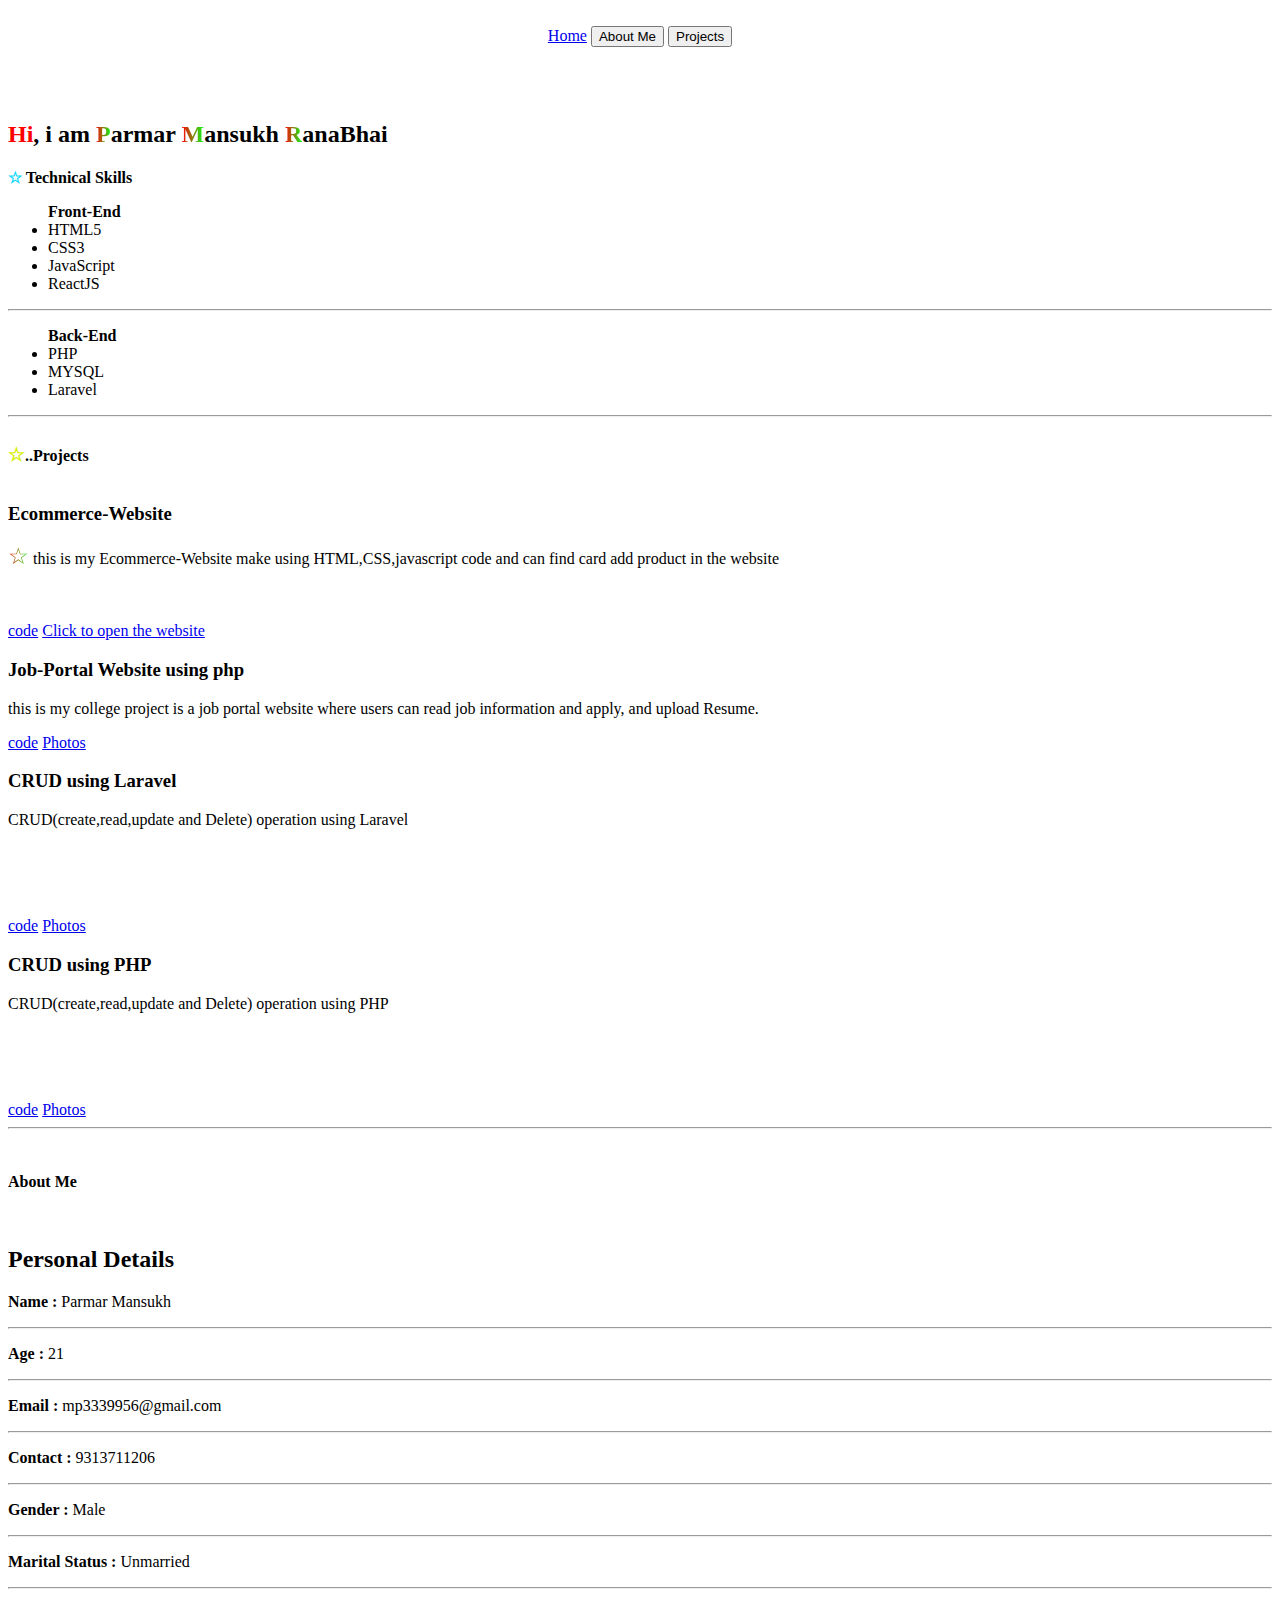
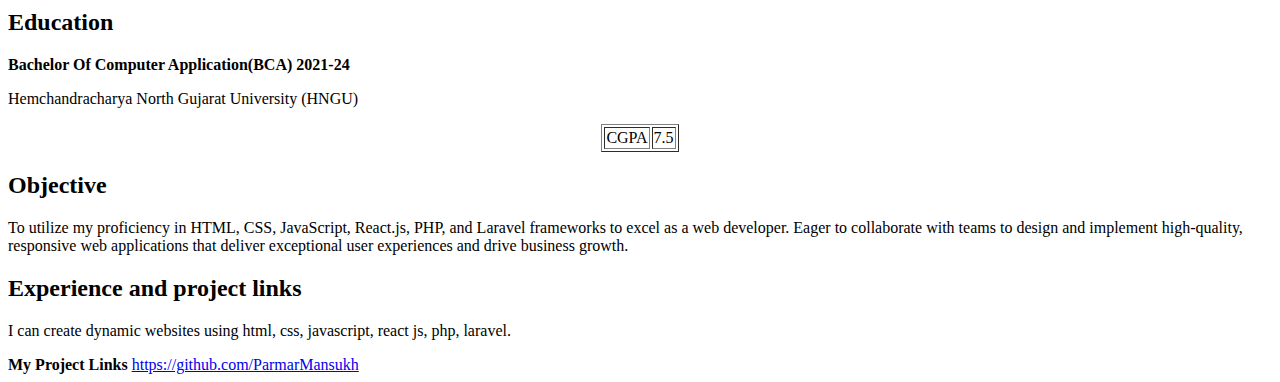
==== index.html @ dc697dc8 "Add files via upload" ====
<!DOCTYPE html>
<html lang="en">
  <head>
    <meta charset="UTF-8" />
    <meta name="viewport" content="width=device-width, initial-scale=1.0" />
    <title>Haresh</title>
    <link rel="stylesheet" href="style.css" />
  </head>
  <style>

    k{
      color:red;
      background: linear-gradient(

to right, rgb(255, 5, 5), #08ff14,rgb(7, 204, 253));

background-size: 200% auto;

-webkit-background-clip: text;

-webkit-text-fill-color: transparent;

animation: gradient 3s linear infinite; }

@keyframes gradient {

0% { background-position: 0% 75%; }

50% { background-position: 100% 50%; }

100% { background-position: 0% 70%; }

    }
  </style>
  <body>
    <br />
    <center>
      <header>
        <nav>
          <a href="index.html" class="navitems">Home</a>
          <button id="endbtn" class="navitems">About Me</button>
          <button id="midBtn" class="navitems">Projects</button>
        </nav>
        <br /><br /><br />
      </header>
    </center>
    <h2 class="name">
      <span style="color: red">Hi</span>, i am <k>P</k>armar <k>M</k>ansukh <k>R</k>anaBhai
    </h2>
    <b class="fheader"
      ><span class="techlogo"><t style="color: rgb(11, 216, 252);">☆</t></span> Technical Skills</b
    >
    <section class="first-section">
      <ul>
        <b>Front-End</b
        ><br />
        <li>HTML5</li>
        <li>CSS3</li>
        <li>JavaScript</li>
        <li>ReactJS</li>
      </ul>
      <hr />
      <ul>
        <b>Back-End</b
        ><br />
        <li>PHP</li>
        <li>MYSQL</li>
        <li>Laravel</li>
      </ul>
    </section>
    <hr class="hr" />
    <br /> 
    <b id="projectheader" class="s-header"><t style="color: rgb(217, 240, 12) ;font-size: 19px;">☆</t>..Projects</b>
    <br><br> 
    <section class="project-sec">
      <div class="project-card">
        <h3 class="pro-title">Ecommerce-Website</h3>
        <p>
          <k style="font-size: 23px;">☆</k> this is my Ecommerce-Website make using HTML,CSS,javascript code and can find
          card add product in the website
          <br /> <br> <br>
        </p>
        <a
          href="https://github.com/ParmarMansukh/Ecommerce"
          class="proelem"
          >code</a
        >
        <a href="https://parmarmansukh.github.io/Ecommerce/" class="proelem">Click to open the website</a>
      </div>

      <div class="project-card">
        <h3 class="pro-title">Job-Portal Website using php</h3>
        <p>
          this is my college project is a job portal website where users can read job information and apply,
          and upload Resume.
         
        </p>
        <a
          href="https://github.com/ParmarMansukh/College-Project-Job-Portal-website"
          class="proelem"
          >code</a
        >
        <a href="geo/index.html" class="proelem">Photos</a>
      </div>

      <div class="project-card">
        <h3 class="pro-title">CRUD using Laravel</h3>
        <p>
          CRUD(create,read,update and Delete) operation using Laravel
          <br /><br /> <br> <br> <br>
        </p>
        <a
          href="https://github.com/ParmarMansukh/crud_using_laravael"
          class="proelem"
          >code</a
        >
        <a href="laracrud/index.html" class="proelem">Photos</a>
      </div>

      <div class="project-card">
        <h3 class="pro-title">CRUD using PHP</h3>
        <p>
          CRUD(create,read,update and Delete) operation using PHP
          <br />
          <br />
          <br />
          <br />
          <br />
        </p>
        <a
          href="https://github.com/ParmarMansukh/PHP-Crud-Using"
          class="proelem"
          >code</a
        >
        <a href="phpcrud/index.html" class="proelem">Photos</a>
      </div>
    </section>
    <hr />
    <br /><br />
    <b id="aboutheader" class="fheader">About Me</b>
    <br /><br /><br />
    <section class="About-section">
      <div class="psdetails">
        <div class="card">
          <h2>Personal Details</h2>

          <div class="details">
            <p><strong>Name : </strong> Parmar Mansukh</p>
            <hr class="blue" />
            <p><strong>Age : </strong> 21</p>
            <hr />
            <p><strong>Email : </strong> mp3339956@gmail.com</p>
            <hr />
            <p><strong>Contact : </strong> 9313711206</p>
            <hr />
          
            <p><strong>Gender : </strong> Male</p>
            <hr />
            <p><strong>Marital Status : </strong> Unmarried</p>
            <hr />
          </div>
        </div>
        <div class="card">
          <h2>Education</h2>
          <strong>Bachelor Of Computer Application(BCA) 2021-24</strong>
          <p>Hemchandracharya North Gujarat University (HNGU)</p>
<center>

  <table border="1">
   
            <tbody>
              <tr>
                <td>CGPA</td>
                <td>7.5</td>
              </tr>
              
            </tbody>
          </table>
        </center>
        </div>

        <div class="card">
          <h2>Objective</h2>
          <p>
            To utilize my proficiency in HTML, CSS,
            JavaScript, React.js, PHP, and Laravel frameworks to excel as a web
            developer. Eager to collaborate with teams to design and implement
            high-quality, responsive web applications that deliver exceptional
            user experiences and drive business growth.
          </p>
        </div>
        <div class="card">
          <h2>Experience and project links</h2>
          <p>
             I can
            create dynamic websites using html, css, javascript, react js, php,
            laravel.
          </p>
          <strong>My Project Links</strong>
          <a href="https://github.com/ParmarMansukh">https://github.com/ParmarMansukh</a>
        </div>
      </div>
    </section>

    <script src="script.js"></script>
  </body>
</html>
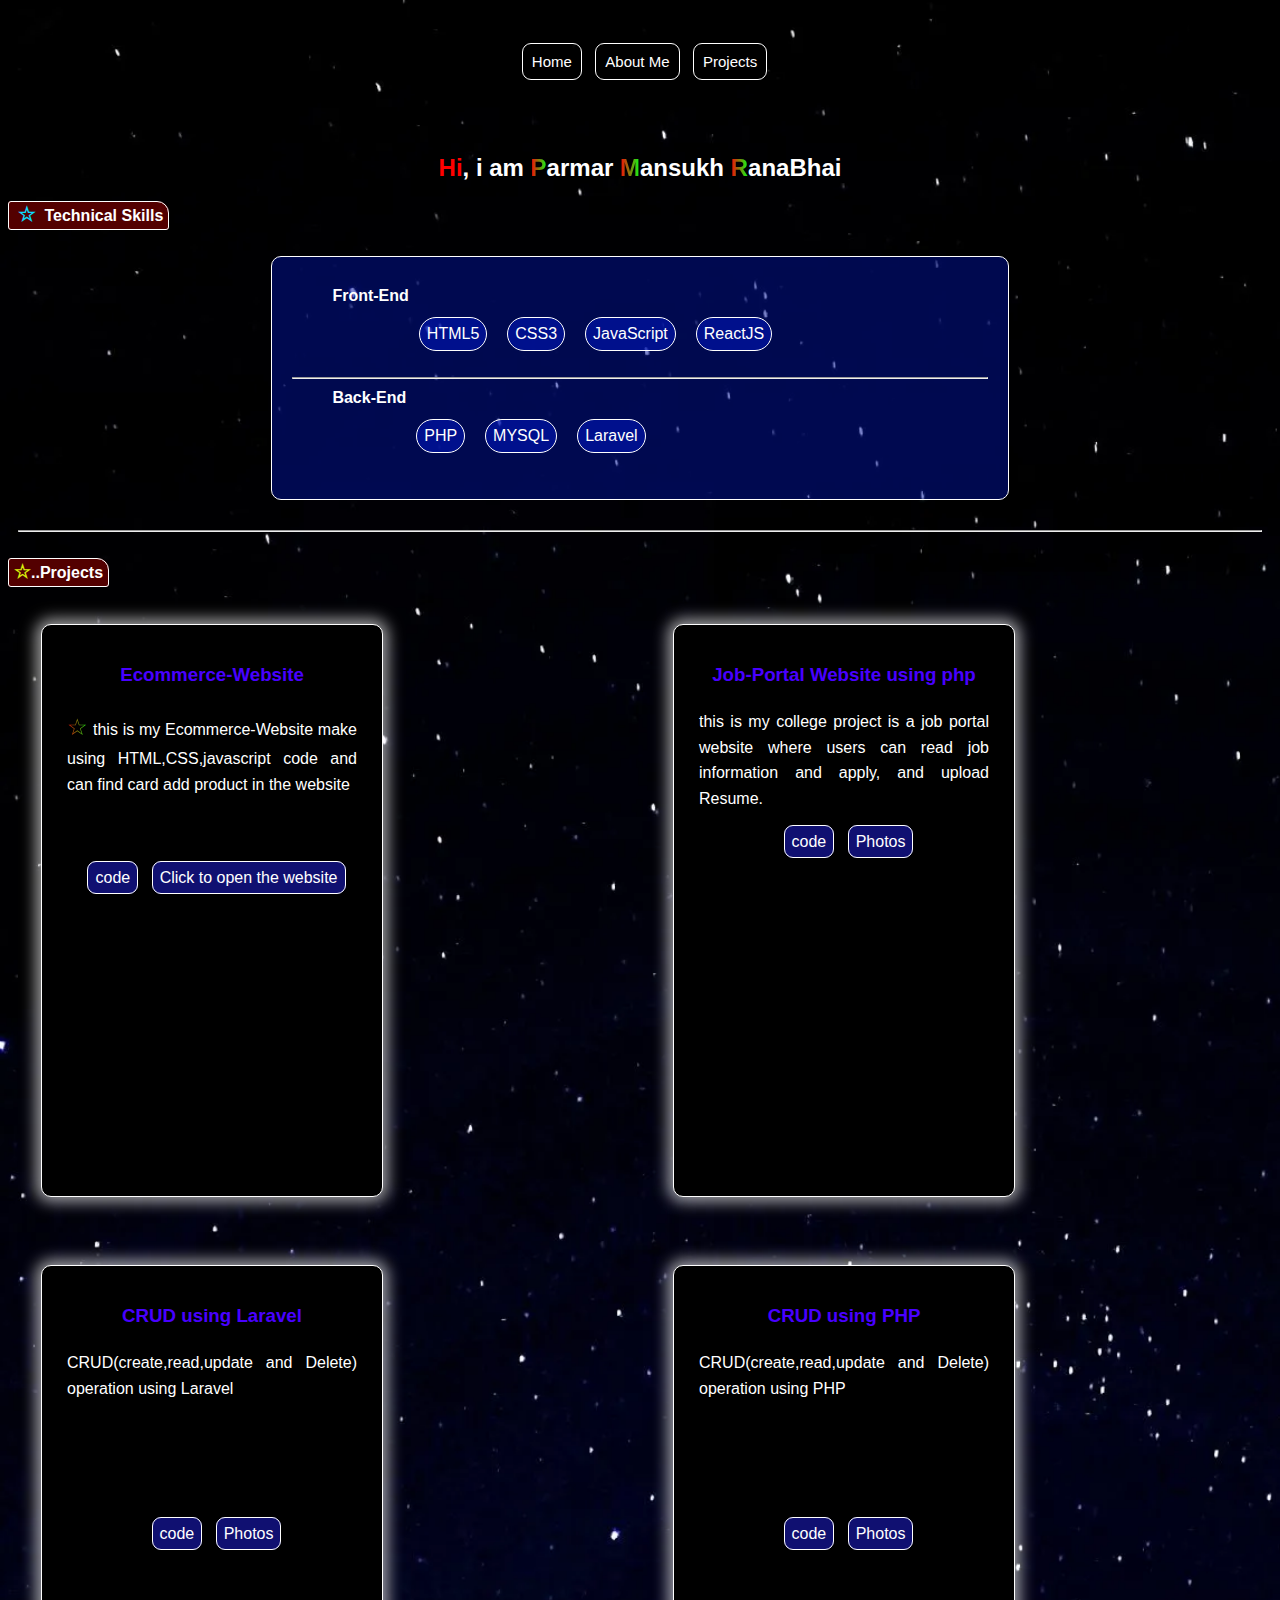
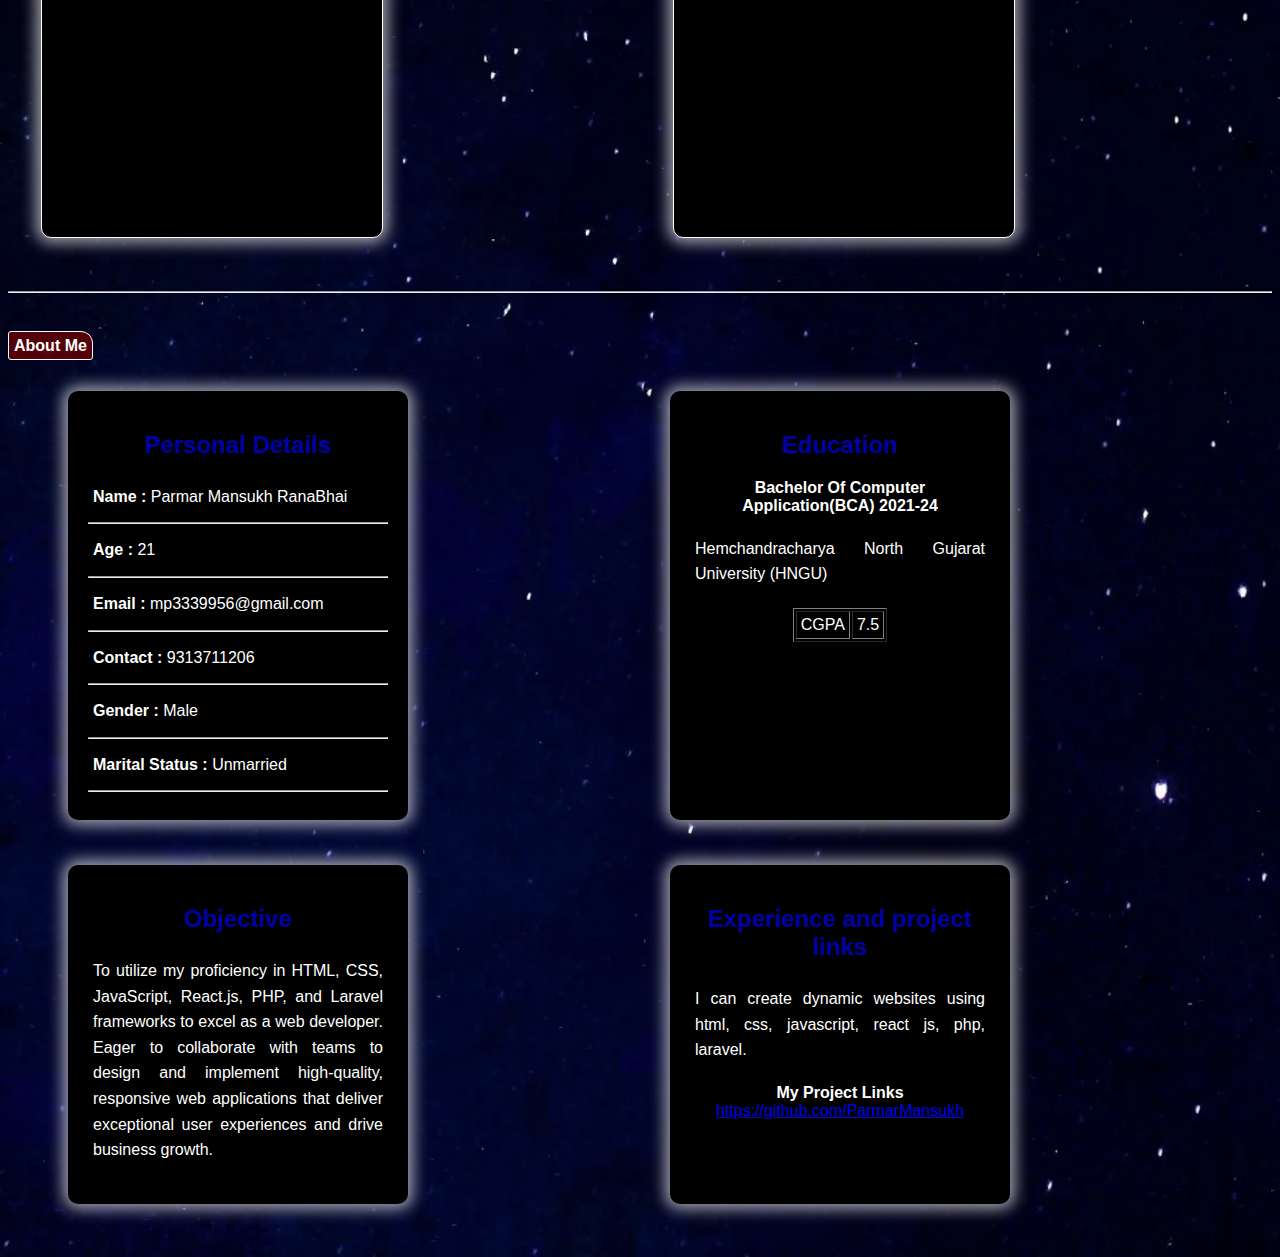
==== commit 3e6c26dc: "Update index.html" ====
--- a/index.html
+++ b/index.html
@@ -145,7 +145,7 @@
           <h2>Personal Details</h2>
 
           <div class="details">
-            <p><strong>Name : </strong> Parmar Mansukh</p>
+            <p><strong>Name : </strong> Parmar Mansukh RanaBhai </p>
             <hr class="blue" />
             <p><strong>Age : </strong> 21</p>
             <hr />
--- a/style.css
+++ b/style.css
@@ -0,0 +1,321 @@
+body {
+  color: rgb(255, 255, 255);
+  background-color: rgb(0, 0, 0);
+  font-family: "Segoe UI", Tahoma, Geneva, Verdana, sans-serif;
+
+  background-image: url('bg5.jpg');
+  background-repeat: no-repeat;
+  background-size: cover;
+}
+
+nav {
+  margin-top: 17px;
+}
+
+.navitems {
+  text-decoration: none;
+  color: white;
+
+  text-decoration: none;
+  color: white;
+  margin-left: 9px;
+  border: 1px solid rgb(255, 255, 255);
+  border-radius: 9px;
+  padding: 9px;
+  justify-content: center;
+  align-items: center;
+  background-color: rgba(189, 0, 0, 0.443);
+  background: transparent;
+  font-size: 15px;
+}
+
+
+
+.navitems:hover{
+  cursor: pointer;
+  background-color: rgba(255, 37, 37, 0.786);
+}
+.fheader{
+    border-radius: 3px;
+    border: 1px solid white;
+    padding: 5px;
+    background-color: rgba(126, 0, 0, 0.658);
+    border-top-right-radius: 12px;
+}
+.s-header{
+    border-radius: 3px;
+    border: 1px solid white;
+    padding: 5px;
+    background-color: rgba(126, 0, 0, 0.658);
+    border-top-right-radius: 12px;
+}
+.first-section{
+    margin: 30px;
+    border-radius: 10px;
+    padding: 8px;
+    background-color: rgba(0, 12, 100, 0.35);
+    margin-top: 35px;
+    border: 1px solid white;
+    width: fit-content;
+}
+
+.pngs{
+  height: 30px;
+  width: 30px;
+}
+
+.techlogo{
+    font-size: 20px;
+    font-weight: bold;
+    color: rgb(255, 255, 255);
+    border-radius: 200%;
+    padding: 4px;
+}
+ul{
+    display: flex;
+    margin-top: 10px;
+}
+
+.name{
+    text-align: center;
+}
+
+li{
+    list-style:none;
+    text-decoration: none;
+    border-radius: 17px;
+    padding: 7px;
+    width: fit-content;
+    border: 1px solid white;
+    margin: 10px;
+    margin-top: 30px;
+    background-color: rgba(0, 21, 177, 0.629);
+
+}
+
+.first-section {
+  margin: 30px auto;
+  border-radius: 10px;
+  padding: 20px;
+  background-color: rgba(0, 19, 163, 0.485);
+  border: 1px solid white;
+  width: 55%;
+}
+
+.skills {
+  display: flex;
+  justify-content: space-around;
+}
+
+.skill {
+  text-align: center;
+}
+
+.skill-icon {
+  font-size: 24px;
+  margin-bottom: 10px;
+  display: block;
+}
+
+.proelem{
+  text-decoration: none;
+  color: white;
+  margin-left: 9px;
+  border: 1px solid rgb(255, 255, 255);
+  border-radius: 9px;
+  padding: 7px;
+  justify-content: center;
+  align-items: center;
+  background-color: rgba(37, 37, 255, 0.443);
+}
+
+.proelem:hover{
+  background-color: rgba(37, 37, 255, 0.786);
+}
+
+.hr{
+  margin: 10px;
+  margin-bottom: 10px;
+}
+
+
+.project-card{
+
+  align-items: center;
+  text-align: center;
+  border: 1px solid white;
+  padding-bottom: 8px;
+  margin: 10px;
+  margin-top: 23px;
+  width: 93vh;
+  border-radius: 10px;
+  margin-left: 33px;
+  padding: 7px;
+  
+  background-color: #000000;
+  box-shadow: 0 4px 8px rgba(255, 255, 255, 0.627);
+  
+  box-shadow: 0px 0px 15px 5px rgba(255, 255, 255, 0.627);
+  border-radius: 10px;
+  padding: 20px;
+  max-width: 300px;
+  text-align: center;
+  font-family: 'Lucida Sans', 'Lucida Sans Regular', 'Lucida Grande', 'Lucida Sans Unicode', Geneva, Verdana, sans-serif;
+  margin-bottom: 45px;
+  height: 59vh;
+}
+p{
+  text-align: justify;
+}
+
+.project-sec{
+  display: grid;
+  grid-template-columns:repeat(2,1fr);
+}
+
+.pro-title{
+  font-weight: bold;
+  color: rgb(72, 0, 255);
+}
+
+
+
+
+
+.card {
+  background-color: #000000;
+  box-shadow: 0 4px 8px rgba(255, 255, 255, 0.627);
+  
+  box-shadow: 0px 0px 15px 5px rgba(255, 255, 255, 0.627);
+  border-radius: 10px;
+  padding: 20px;
+  max-width: 300px;
+  text-align: center;
+  font-family: 'Lucida Sans', 'Lucida Sans Regular', 'Lucida Grande', 'Lucida Sans Unicode', Geneva, Verdana, sans-serif;
+  margin-bottom: 45px;
+}
+.card h2 {
+  color: #0000a9;
+}
+.details {
+  margin-top: 20px;
+}
+.details p {
+  margin: 5px 0;
+  color: #ffffff;
+}
+
+
+
+
+
+
+.psdetails{
+ margin-left: 60px; 
+  display: grid;
+  grid-template-columns:repeat(2,1fr);
+
+}
+th{
+  padding: 4px;
+}
+td{
+  padding: 4px;
+
+}
+
+p{
+  text-align: justify;
+  padding: 5px;
+  line-height: 1.6;
+}
+
+
+
+
+
+
+
+
+
+
+
+
+
+
+
+
+
+
+
+
+
+
+
+
+
+
+
+
+
+
+
+
+
+
+
+
+@media only screen and (max-width: 768px) {
+  body {
+    font-size: 14px; 
+  }
+
+  .first-section {
+    width: 90%; 
+    margin: 20px auto; 
+  }
+
+  .project-sec {
+    grid-template-columns: 1fr;
+  }
+
+  .project-card {
+    width: 80%; 
+    margin: 10px auto; 
+  }
+
+  .psdetails {
+    grid-template-columns: 1fr; 
+  }
+
+  .card {
+    max-width: 90%; 
+  }
+}
+
+@media only screen and (max-width: 480px) {
+  body {
+    font-size: 12px;   }
+
+  .first-section {
+    width: 100%; 
+    margin: 10px auto; 
+  }
+
+  .project-sec {
+    grid-template-columns: 1fr; 
+  }
+
+  .project-card {
+    width: 90%; 
+    margin: 5px auto; 
+  }
+
+  .psdetails {
+    grid-template-columns: 1fr; 
+  }
+
+  .card {
+    max-width: 95%; 
+  }
+}
